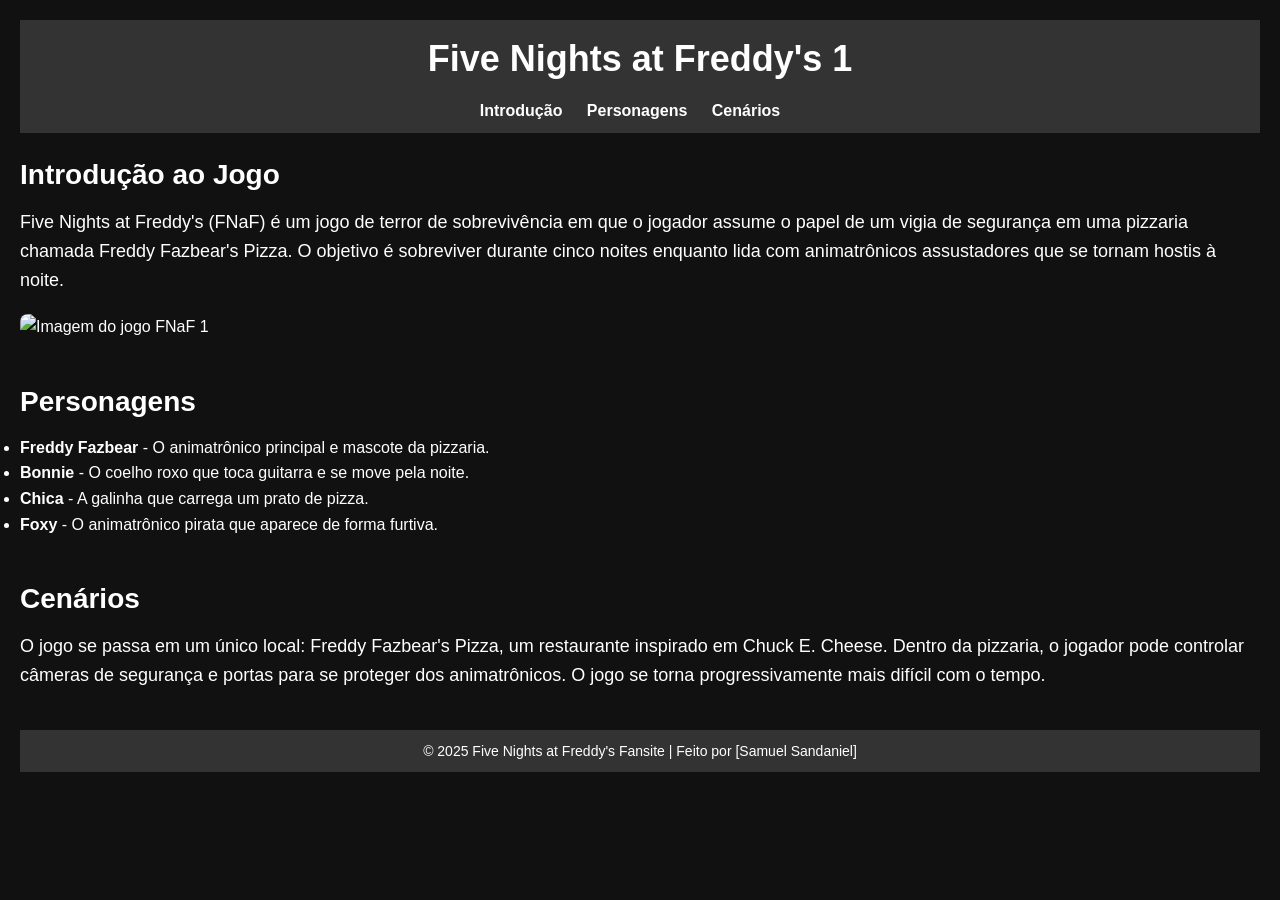
==== fnaf1.html @ e6ac9e55 "Add files via upload" ====
<!DOCTYPE html>
<html lang="pt-BR">
<head>
    <meta charset="UTF-8">
    <meta name="viewport" content="width=device-width, initial-scale=1.0">
    <title>Five Nights at Freddy's 1</title>
    <link rel="stylesheet" href="/Fnaf1.css">
</head>
<body>
    <header>
        <div class="logo">
            <h1>Five Nights at Freddy's 1</h1>
        </div>
        <nav>
            <ul>
                <li><a href="#introducao">Introdução</a></li>
                <li><a href="#personagens">Personagens</a></li>
                <li><a href="#cenarios">Cenários</a></li>
            </ul>
        </nav>
    </header>

    <section id="introducao">
        <h2>Introdução ao Jogo</h2>
        <p>Five Nights at Freddy's (FNaF) é um jogo de terror de sobrevivência em que o jogador assume o papel de um vigia de segurança em uma pizzaria chamada Freddy Fazbear's Pizza. O objetivo é sobreviver durante cinco noites enquanto lida com animatrônicos assustadores que se tornam hostis à noite.</p>
        <img src="https://example.com/fnaf_image.jpg" alt="Imagem do jogo FNaF 1">
    </section>

    <section id="personagens">
        <h2>Personagens</h2>
        <ul>
            <li><strong>Freddy Fazbear</strong> - O animatrônico principal e mascote da pizzaria.</li>
            <li><strong>Bonnie</strong> - O coelho roxo que toca guitarra e se move pela noite.</li>
            <li><strong>Chica</strong> - A galinha que carrega um prato de pizza.</li>
            <li><strong>Foxy</strong> - O animatrônico pirata que aparece de forma furtiva.</li>
        </ul>
    </section>

    <section id="cenarios">
        <h2>Cenários</h2>
        <p>O jogo se passa em um único local: Freddy Fazbear's Pizza, um restaurante inspirado em Chuck E. Cheese. Dentro da pizzaria, o jogador pode controlar câmeras de segurança e portas para se proteger dos animatrônicos. O jogo se torna progressivamente mais difícil com o tempo.</p>
    </section>

    <footer>
        <p>&copy; 2025 Five Nights at Freddy's Fansite | Feito por [Samuel Sandaniel]</p>
    </footer>
</body>
</html>
    

</html>
---- Fnaf1.css ----
* {
    margin: 0;
    padding: 0;
    box-sizing: border-box;
}

body {
    font-family: 'Arial', sans-serif;
    background-color: #111;
    color: #fff;
    line-height: 1.6;
    padding: 20px;
}

header {
    background: #333;
    color: #fff;
    padding: 10px 0;
    text-align: center;
    margin-bottom: 20px;
}

header .logo h1 {
    font-size: 36px;
}

nav ul {
    list-style: none;
    margin-top: 10px;
}

nav ul li {
    display: inline;
    margin-right: 20px;
}

nav ul li a {
    text-decoration: none;
    color: #fff;
    font-weight: bold;
}

nav ul li a:hover {
    color: #e60000;
}

section {
    margin-bottom: 40px;
}

section h2 {
    font-size: 28px;
    margin-bottom: 10px;
}

section p {
    font-size: 18px;
    margin-bottom: 20px;
}

section img {
    width: 100%;
    max-width: 600px;
    margin-top: 20px;
    display: block;
    border-radius: 8px;
}

footer {
    text-align: center;
    background: #333;
    color: #fff;
    padding: 10px;
    margin-top: 20px;
}

footer p {
    font-size: 14px;
}
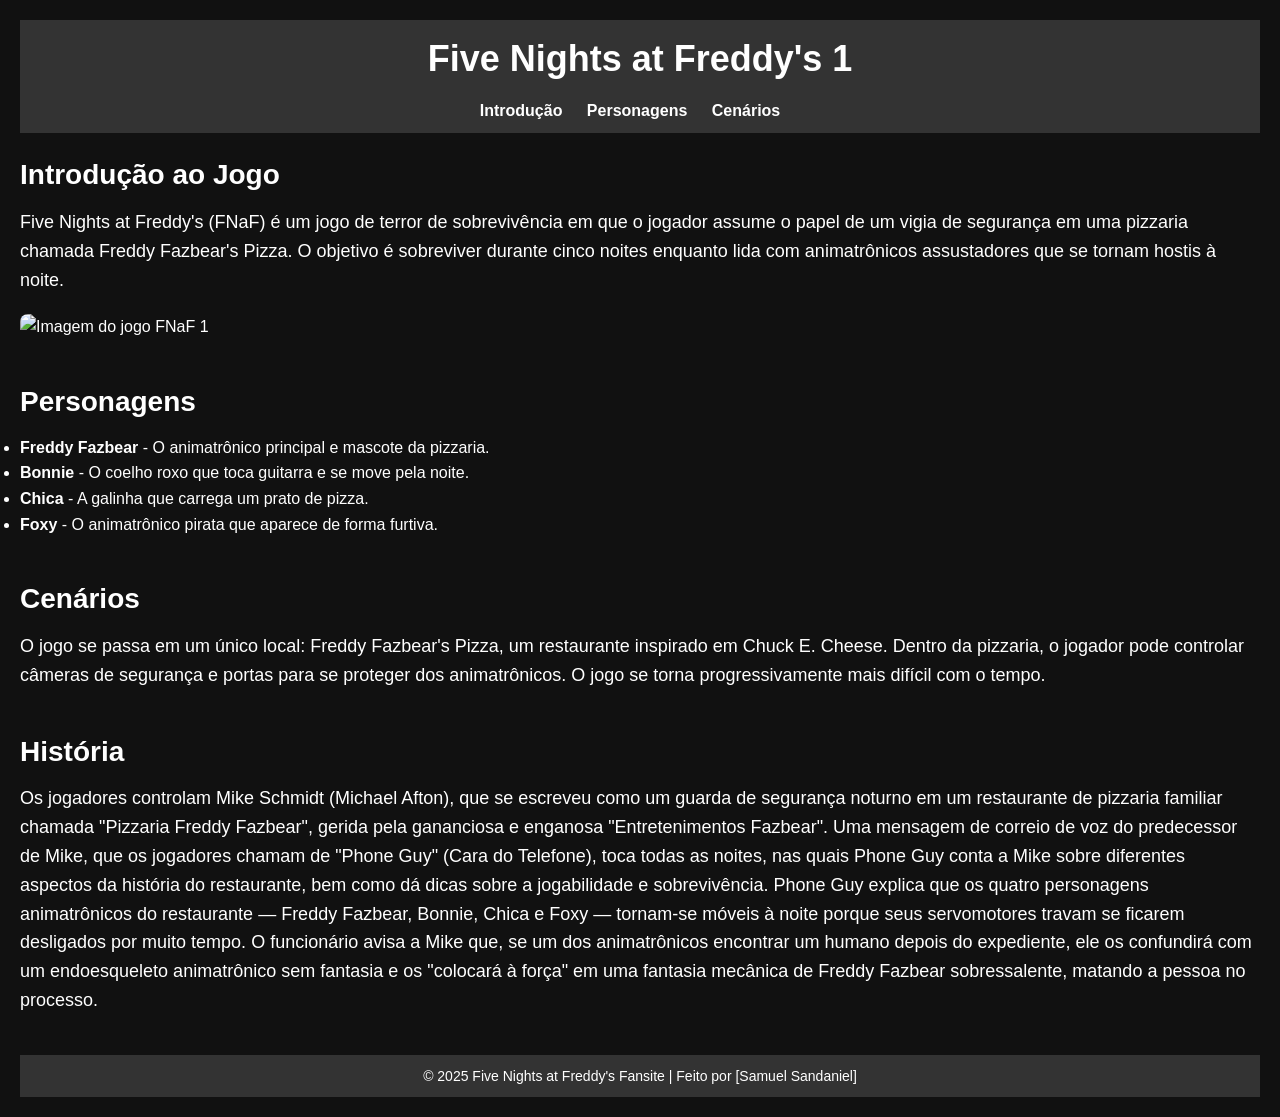
==== commit 673b9361: "fnaf1" ====
--- a/fnaf1.html
+++ b/fnaf1.html
@@ -41,6 +41,20 @@
         <p>O jogo se passa em um único local: Freddy Fazbear's Pizza, um restaurante inspirado em Chuck E. Cheese. Dentro da pizzaria, o jogador pode controlar câmeras de segurança e portas para se proteger dos animatrônicos. O jogo se torna progressivamente mais difícil com o tempo.</p>
     </section>
 
+    <section>
+         <h2>História</h2>
+         <p> Os jogadores controlam Mike Schmidt (Michael Afton), 
+            que se escreveu como um guarda de segurança noturno em um restaurante de pizzaria familiar chamada "Pizzaria Freddy Fazbear",
+             gerida pela gananciosa e enganosa "Entretenimentos Fazbear".
+             Uma mensagem de correio de voz do predecessor de Mike, 
+             que os jogadores chamam de "Phone Guy" (Cara do Telefone), 
+             toca todas as noites, nas quais Phone Guy conta a Mike sobre diferentes aspectos da história do restaurante, 
+             bem como dá dicas sobre a jogabilidade e sobrevivência.
+             Phone Guy explica que os quatro personagens animatrônicos do restaurante — Freddy Fazbear, Bonnie, Chica e Foxy — tornam-se móveis à noite porque seus servomotores travam se ficarem desligados por muito tempo.
+              O funcionário avisa a Mike que, se um dos animatrônicos encontrar um humano depois do expediente, ele os confundirá com um endoesqueleto animatrônico sem fantasia e os "colocará à força" em uma fantasia mecânica de Freddy Fazbear sobressalente, 
+              matando a pessoa no processo.</p>
+    </section>
+
     <footer>
         <p>&copy; 2025 Five Nights at Freddy's Fansite | Feito por [Samuel Sandaniel]</p>
     </footer>
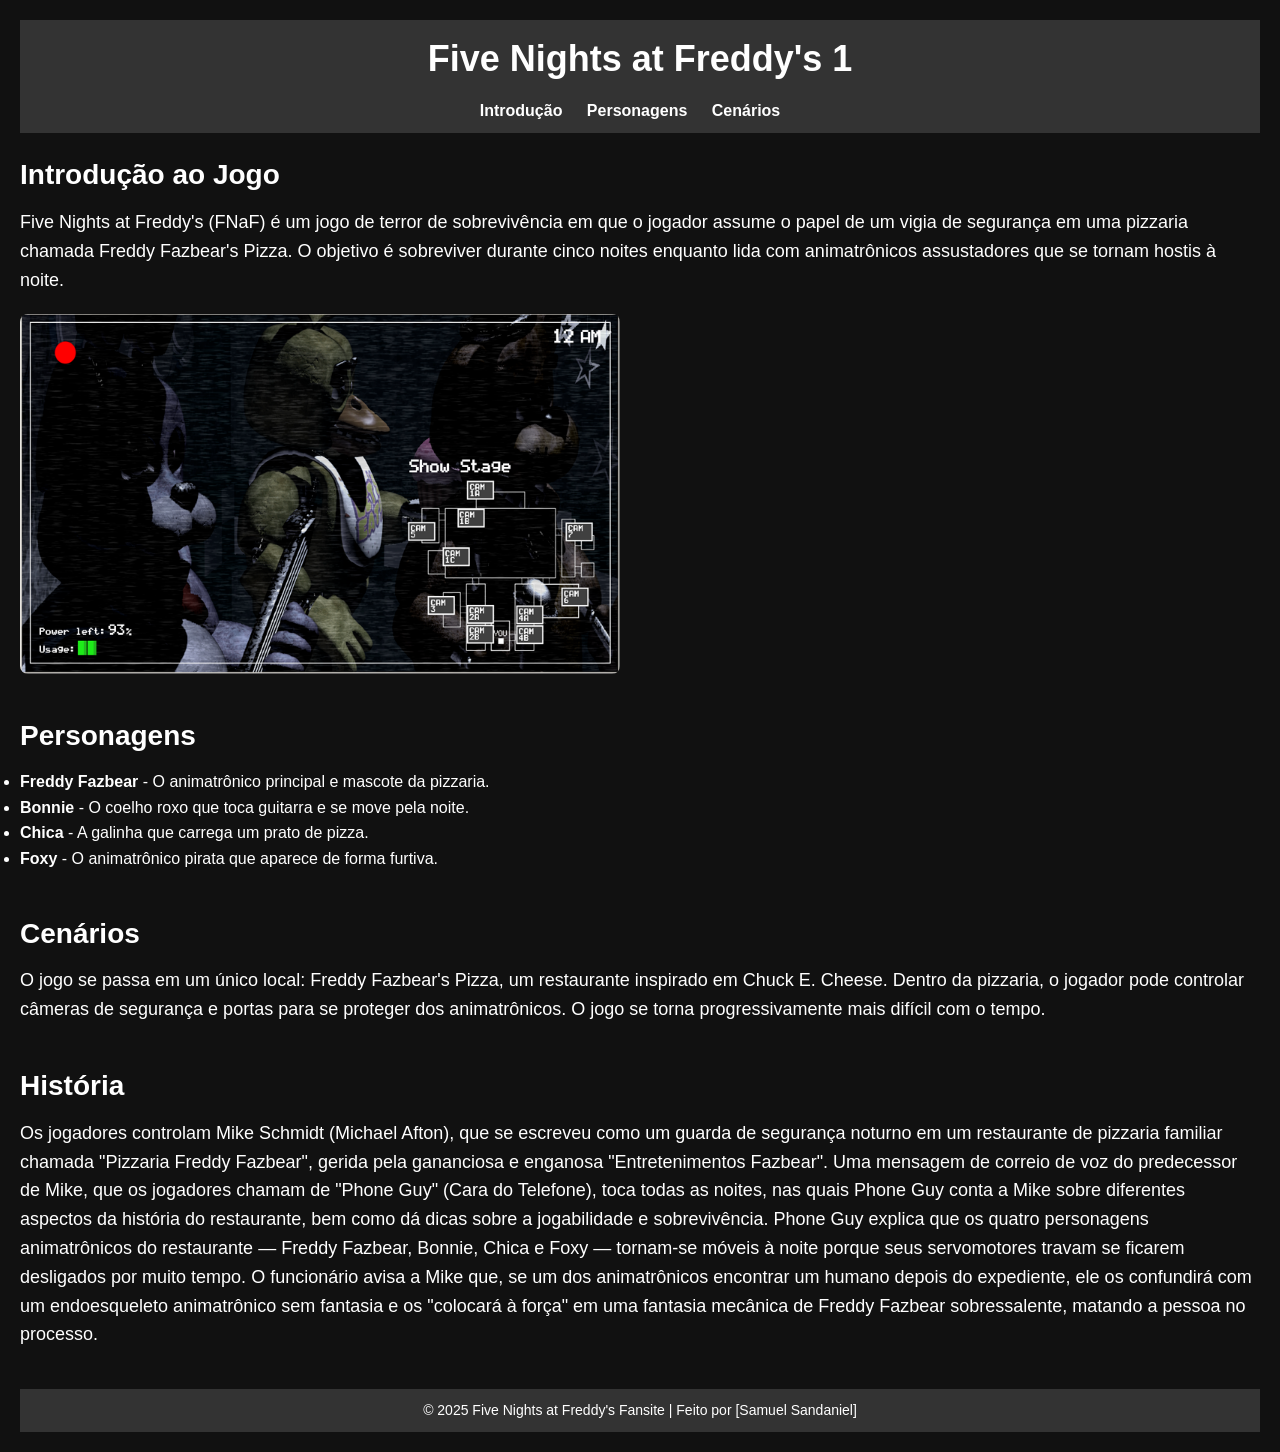
==== commit 8ba300a7: "img" ====
--- a/fnaf1.html
+++ b/fnaf1.html
@@ -4,7 +4,7 @@
     <meta charset="UTF-8">
     <meta name="viewport" content="width=device-width, initial-scale=1.0">
     <title>Five Nights at Freddy's 1</title>
-    <link rel="stylesheet" href="/Fnaf1.css">
+    <link rel="stylesheet" href="Fnaf1.css">
 </head>
 <body>
     <header>
@@ -23,7 +23,7 @@
     <section id="introducao">
         <h2>Introdução ao Jogo</h2>
         <p>Five Nights at Freddy's (FNaF) é um jogo de terror de sobrevivência em que o jogador assume o papel de um vigia de segurança em uma pizzaria chamada Freddy Fazbear's Pizza. O objetivo é sobreviver durante cinco noites enquanto lida com animatrônicos assustadores que se tornam hostis à noite.</p>
-        <img src="https://example.com/fnaf_image.jpg" alt="Imagem do jogo FNaF 1">
+        <img src="81wBi97cWFL.png" alt=" Fnaf1">
     </section>
 
     <section id="personagens">
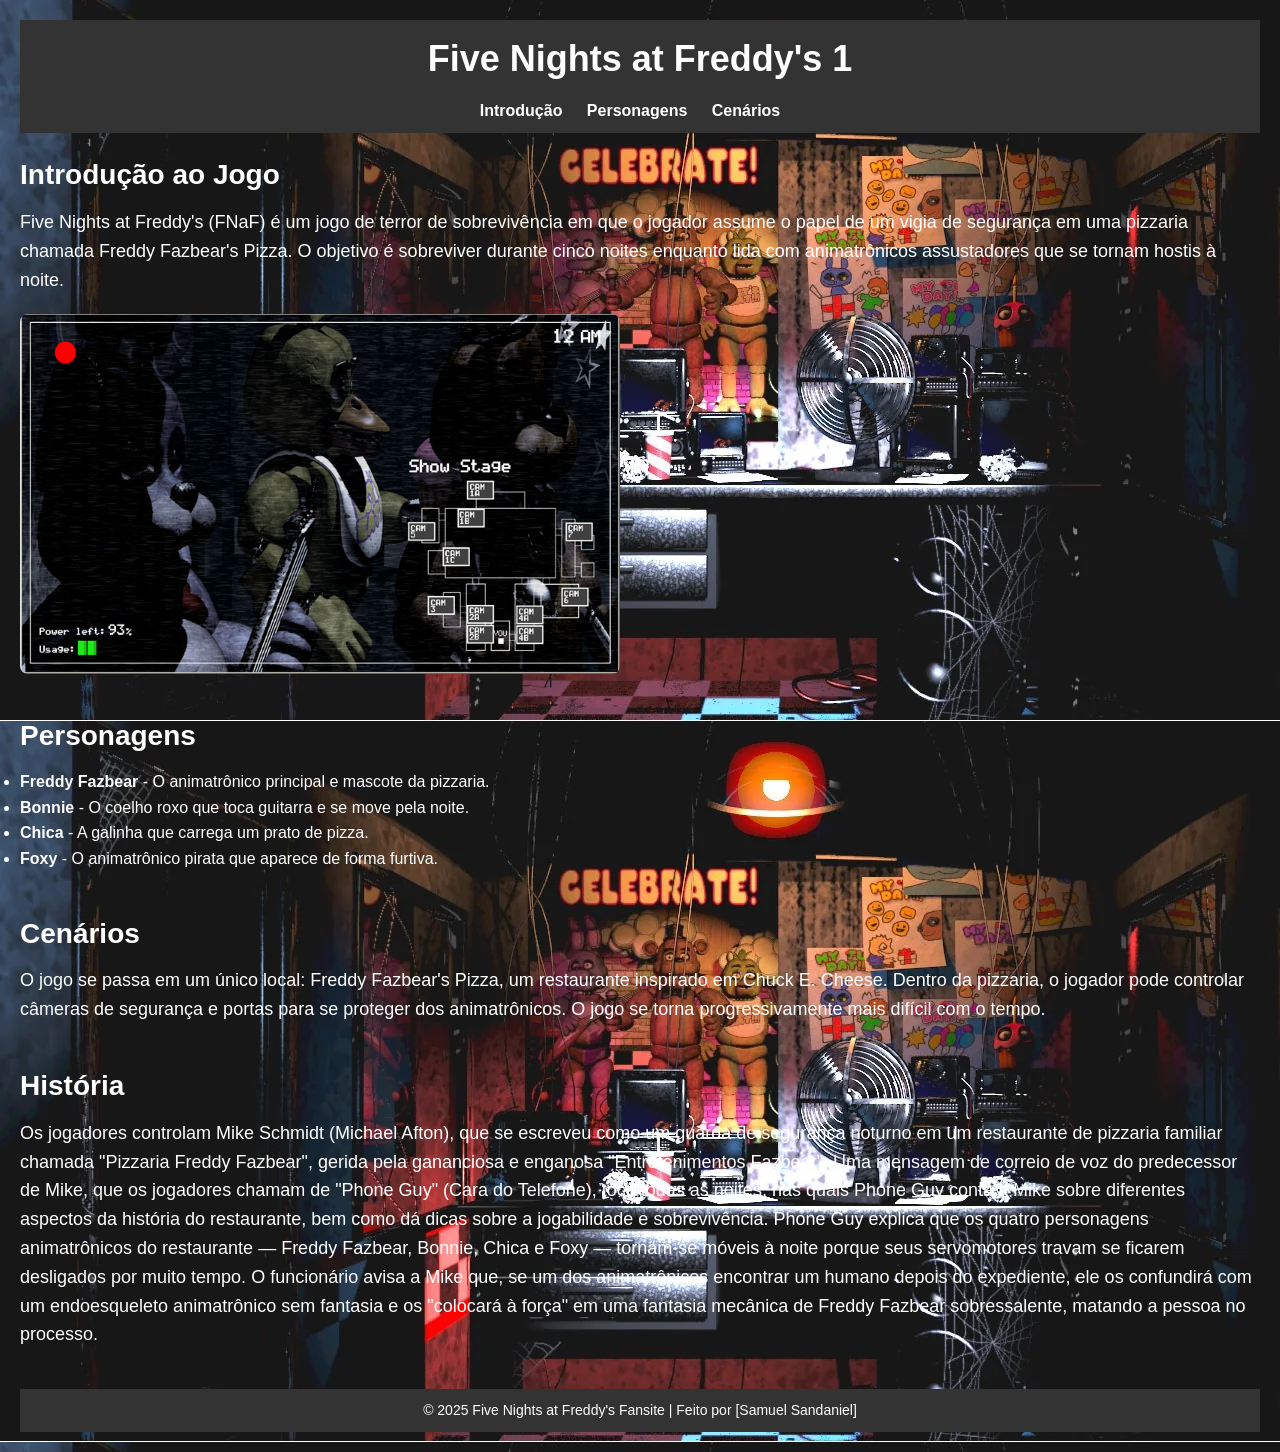
==== commit 0a8b6ef9: "teste 2" ====
--- a/fnaf1.html
+++ b/fnaf1.html
@@ -7,6 +7,16 @@
     <link rel="stylesheet" href="Fnaf1.css">
 </head>
 <body>
+    <audio id="fnafFundo" autoplay loop muted>
+        <source src="Five Nights at Freddy's 1 Song - The Living Tombstone - The Living Tombstone (youtube).mp3" type="audio/mpeg">
+        Seu navegador não suporta o elemento de áudio.
+    </audio>
+
+    <script>
+        const musicaFundo = document.getElementById('fnafFundo');
+        musicaFundo.volume = 0.5; 
+        musicaFundo.muted = false;
+    </script>
     <header>
         <div class="logo">
             <h1>Five Nights at Freddy's 1</h1>
--- a/Fnaf1.css
+++ b/Fnaf1.css
@@ -6,6 +6,8 @@
 
 body {
     font-family: 'Arial', sans-serif;
+    background-image: url('./Fnaf1-Office.webp');
+    background-position: no-repeat;
     background-color: #111;
     color: #fff;
     line-height: 1.6;
@@ -76,4 +78,24 @@
 
 footer p {
     font-size: 14px;
+}
+
+#home {
+    background-size: cover;
+    background-position: center;
+    height: 400px;
+    display: flex;
+    justify-content: center;
+    align-items: center;
+    text-align: center;
+    color: #fff;
+}
+
+#home h1 {
+    font-size: 60px;
+    font-weight: bold;
+}
+
+#home p {
+    font-size: 24px;
 }
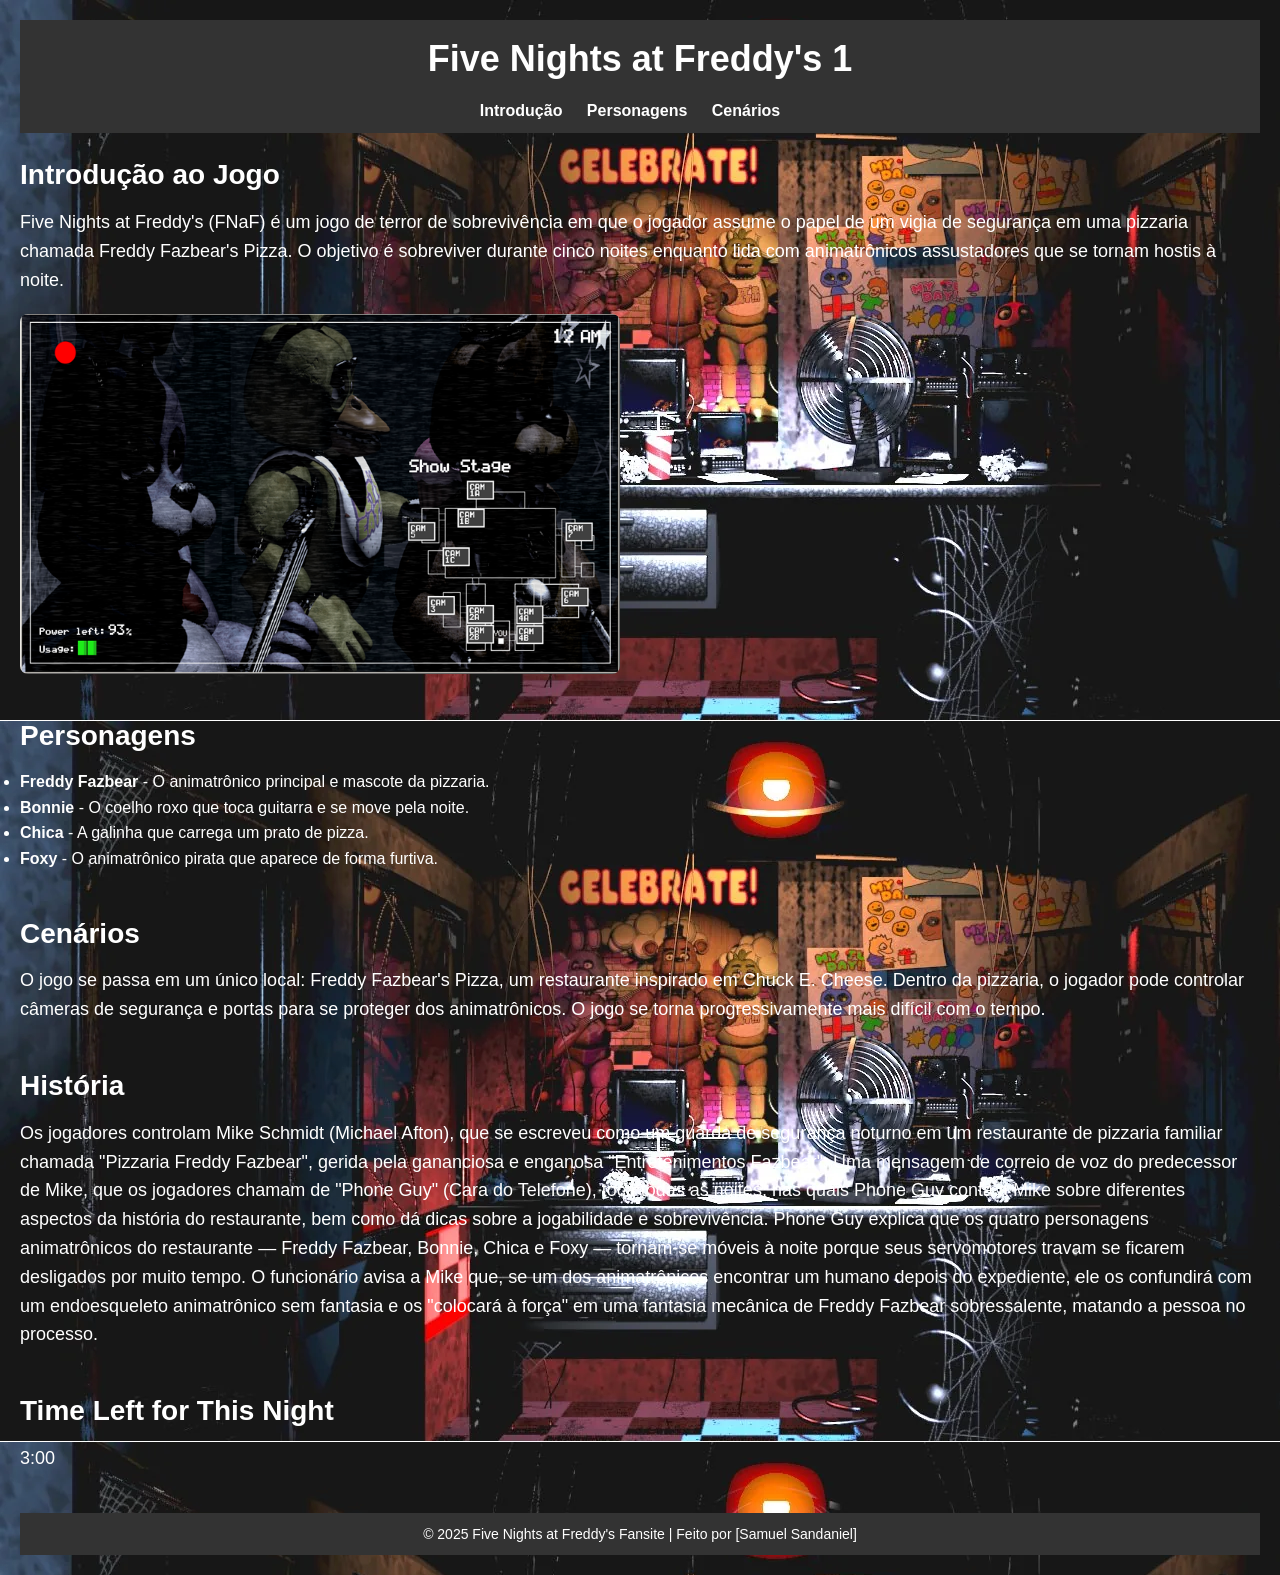
==== commit bba17eba: "Fnaf1js" ====
--- a/fnaf1.html
+++ b/fnaf1.html
@@ -5,10 +5,11 @@
     <meta name="viewport" content="width=device-width, initial-scale=1.0">
     <title>Five Nights at Freddy's 1</title>
     <link rel="stylesheet" href="Fnaf1.css">
+
 </head>
 <body>
     <audio id="fnafFundo" autoplay loop muted>
-        <source src="Five Nights at Freddy's 1 Song - The Living Tombstone - The Living Tombstone (youtube).mp3" type="audio/mpeg">
+        <source src="Five Nights at Freddy_s 1 Song - The Living Tombstone - The Living Tombstone (youtube).mp3" type="audio/mpeg">
         Seu navegador não suporta o elemento de áudio.
     </audio>
 
@@ -65,9 +66,15 @@
               matando a pessoa no processo.</p>
     </section>
 
+     <section id="timer">
+    <h2>Time Left for This Night</h2>
+    <p id="countdown"></p>
+</section>
+
     <footer>
         <p>&copy; 2025 Five Nights at Freddy's Fansite | Feito por [Samuel Sandaniel]</p>
     </footer>
+    <script src="Fnaf1.js"></script>
 </body>
 </html>
     
